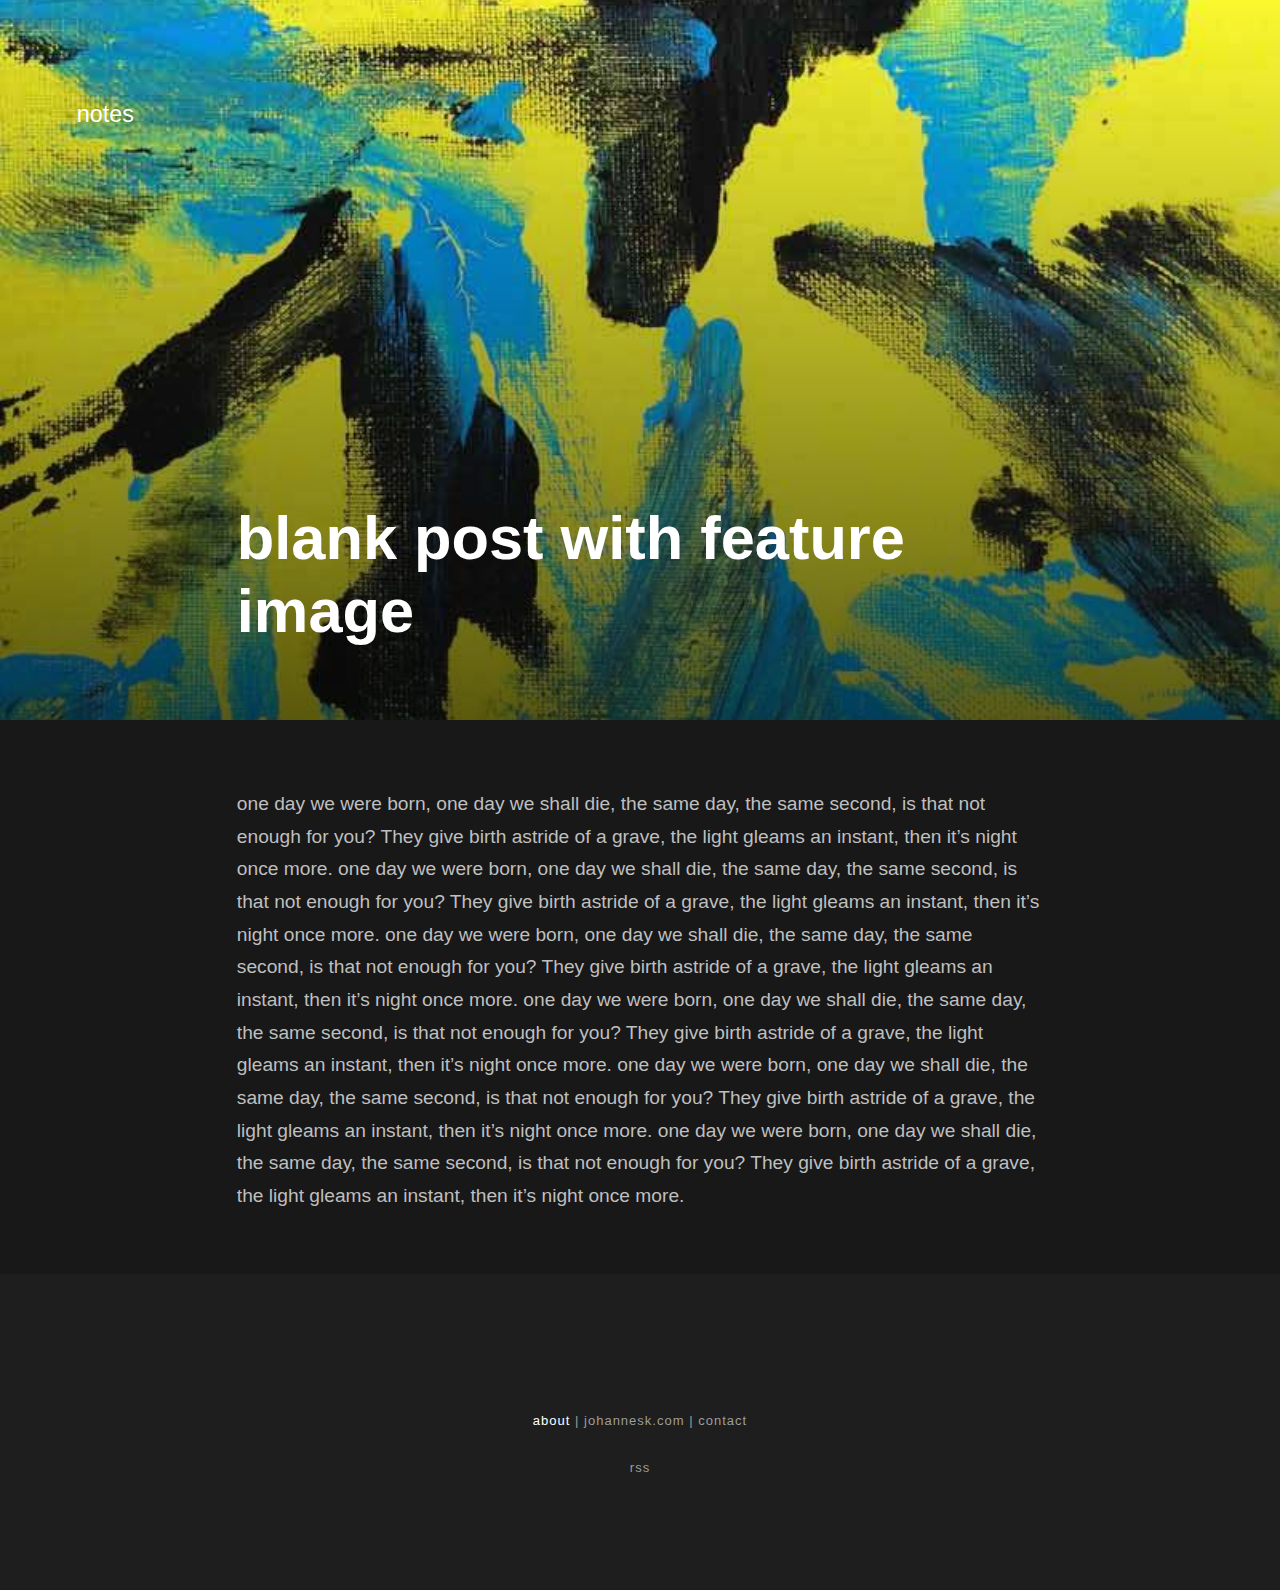
==== blank-post-with-feature-image/index.html @ 32d0b56f "Updated from Publii" ====
<!DOCTYPE html><html lang="en-gb"><head><meta charset="utf-8"><meta http-equiv="X-UA-Compatible" content="IE=edge"><meta name="viewport" content="width=device-width,initial-scale=1"><title>blank post with feature image - notes</title><meta name="description" content="one day we were born, one day we shall die, the same day, the same second, is that not enough for you? They give birth astride of a grave, the light gleams an instant, then it’s night once more. one day we were born, one day we shall die, the same day, the same second, is that not enough for you? They give birth astride of a grave, the light gleams an instant, then it’s night once more. one day we were born, one day we shall die, the same day, the same second, is that not enough for you? They give birth astride of a grave, the light gleams an instant, then it’s night once more. one day we were born, one day we shall die, the same day, the same second, is that not enough for you? They give birth astride of a grave, the light gleams an instant, then it’s night once more. one day we were born, one day we shall die, the same day, the same second, is that not enough for you? They give birth astride of a grave, the light gleams an instant, then it’s night once more. one day we were born, one day we shall die, the same day, the same second, is that not enough for you? They give birth astride of a grave, the light gleams an instant, then it’s night once more."><meta name="generator" content="Publii Open-Source CMS for Static Site"><link rel="canonical" href="https://everythingness.github.io/notes/blank-post-with-feature-image/"><link rel="alternate" type="application/atom+xml" href="https://everythingness.github.io/notes/feed.xml"><link rel="alternate" type="application/json" href="https://everythingness.github.io/notes/feed.json"><meta property="og:title" content="blank post with feature image"><meta property="og:image" content="https://everythingness.github.io/notes/media/posts/31/rhino-painting-yellow-st-louis-zoo.jpg"><meta property="og:image:width" content="800"><meta property="og:image:height" content="651"><meta property="og:site_name" content="notes"><meta property="og:description" content="one day we were born, one day we shall die, the same day, the same second, is that not enough for you? They give birth astride of a grave, the light gleams an instant, then it’s night once more. one day we were born, one day we shall die, the same day, the same second, is that not enough for you? They give birth astride of a grave, the light gleams an instant, then it’s night once more. one day we were born, one day we shall die, the same day, the same second, is that not enough for you? They give birth astride of a grave, the light gleams an instant, then it’s night once more. one day we were born, one day we shall die, the same day, the same second, is that not enough for you? They give birth astride of a grave, the light gleams an instant, then it’s night once more. one day we were born, one day we shall die, the same day, the same second, is that not enough for you? They give birth astride of a grave, the light gleams an instant, then it’s night once more. one day we were born, one day we shall die, the same day, the same second, is that not enough for you? They give birth astride of a grave, the light gleams an instant, then it’s night once more."><meta property="og:url" content="https://everythingness.github.io/notes/blank-post-with-feature-image/"><meta property="og:type" content="article"><link rel="shortcut icon" href="https://everythingness.github.io/notes/media/website/jk_icon.png" type="image/x-icon"><link rel="stylesheet" href="https://everythingness.github.io/notes/assets/css/style.css?v=6c4f8120679f896805d726a3e9fd779d"><script type="application/ld+json">{"@context":"http://schema.org","@type":"Article","mainEntityOfPage":{"@type":"WebPage","@id":"https://everythingness.github.io/notes/blank-post-with-feature-image/"},"headline":"blank post with feature image","datePublished":"2022-10-08T09:14","dateModified":"2022-10-08T09:14","image":{"@type":"ImageObject","url":"https://everythingness.github.io/notes/media/posts/31/rhino-painting-yellow-st-louis-zoo.jpg","height":651,"width":800},"description":"one day we were born, one day we shall die, the same day, the same second, is that not enough for you? They give birth astride of a grave, the light gleams an instant, then it’s night once more. one day we were born, one day we shall die, the same day, the same second, is that not enough for you? They give birth astride of a grave, the light gleams an instant, then it’s night once more. one day we were born, one day we shall die, the same day, the same second, is that not enough for you? They give birth astride of a grave, the light gleams an instant, then it’s night once more. one day we were born, one day we shall die, the same day, the same second, is that not enough for you? They give birth astride of a grave, the light gleams an instant, then it’s night once more. one day we were born, one day we shall die, the same day, the same second, is that not enough for you? They give birth astride of a grave, the light gleams an instant, then it’s night once more. one day we were born, one day we shall die, the same day, the same second, is that not enough for you? They give birth astride of a grave, the light gleams an instant, then it’s night once more.","author":{"@type":"Person","name":"johannesk","url":"https://everythingness.github.io/notes/authors/johannesk/"},"publisher":{"@type":"Organization","name":"johannesk"}}</script><script>if(!sessionStorage.getItem("_swa")&&document.referrer.indexOf(location.protocol+"//"+location.host)!== 0){fetch("https://counter.dev/track?"+new URLSearchParams({referrer:document.referrer,screen:screen.width+"x"+screen.height,user:"everythingness",utcoffset:"1"}))};sessionStorage.setItem("_swa","1");</script></head><body><div class="site-container"><header class="top" id="js-header"><a class="logo" href="https://everythingness.github.io/notes/">notes</a></header><main><article class="post"><div class="hero"><figure class="hero__image hero__image--overlay"><img src="https://everythingness.github.io/notes/media/posts/31/rhino-painting-yellow-st-louis-zoo.jpg" srcset="https://everythingness.github.io/notes/media/posts/31/responsive/rhino-painting-yellow-st-louis-zoo-xs.jpg 300w, https://everythingness.github.io/notes/media/posts/31/responsive/rhino-painting-yellow-st-louis-zoo-sm.jpg 480w, https://everythingness.github.io/notes/media/posts/31/responsive/rhino-painting-yellow-st-louis-zoo-md.jpg 768w, https://everythingness.github.io/notes/media/posts/31/responsive/rhino-painting-yellow-st-louis-zoo-lg.jpg 1024w, https://everythingness.github.io/notes/media/posts/31/responsive/rhino-painting-yellow-st-louis-zoo-xl.jpg 1360w, https://everythingness.github.io/notes/media/posts/31/responsive/rhino-painting-yellow-st-louis-zoo-2xl.jpg 1600w" sizes="(max-width: 1600px) 100vw, 1600px" loading="eager" height="651" width="800" alt=""></figure><header class="hero__content"><div class="wrapper"><h1>blank post with feature image</h1></div></header></div><div class="wrapper post__entry"><p>one day we were born, one day we shall die, the same day, the same second, is that not enough for you? They give birth astride of a grave, the light gleams an instant, then it’s night once more. one day we were born, one day we shall die, the same day, the same second, is that not enough for you? They give birth astride of a grave, the light gleams an instant, then it’s night once more. one day we were born, one day we shall die, the same day, the same second, is that not enough for you? They give birth astride of a grave, the light gleams an instant, then it’s night once more. one day we were born, one day we shall die, the same day, the same second, is that not enough for you? They give birth astride of a grave, the light gleams an instant, then it’s night once more. one day we were born, one day we shall die, the same day, the same second, is that not enough for you? They give birth astride of a grave, the light gleams an instant, then it’s night once more. one day we were born, one day we shall die, the same day, the same second, is that not enough for you? They give birth astride of a grave, the light gleams an instant, then it’s night once more.</p></div></article></main><footer class="footer"><div class="footer__copyright"><p class="align-center"><a href="http://diary.johannesk.com/about/" title="about the diary">about</a> | johannesk.com | contact</p><p class="align-center">rss</p></div></footer></div><script defer="defer" src="https://everythingness.github.io/notes/assets/js/scripts.min.js?v=f47c11534595205f20935f0db2a62a85"></script><script>window.publiiThemeMenuConfig={mobileMenuMode:'sidebar',animationSpeed:300,submenuWidth: 'auto',doubleClickTime:500,mobileMenuExpandableSubmenus:true,relatedContainerForOverlayMenuSelector:'.top'};</script><script>var images = document.querySelectorAll('img[loading]');

        for (var i = 0; i < images.length; i++) {
            if (images[i].complete) {
                images[i].classList.add('is-loaded');
            } else {
                images[i].addEventListener('load', function () {
                    this.classList.add('is-loaded');
                }, false);
            }
        }</script></body></html>
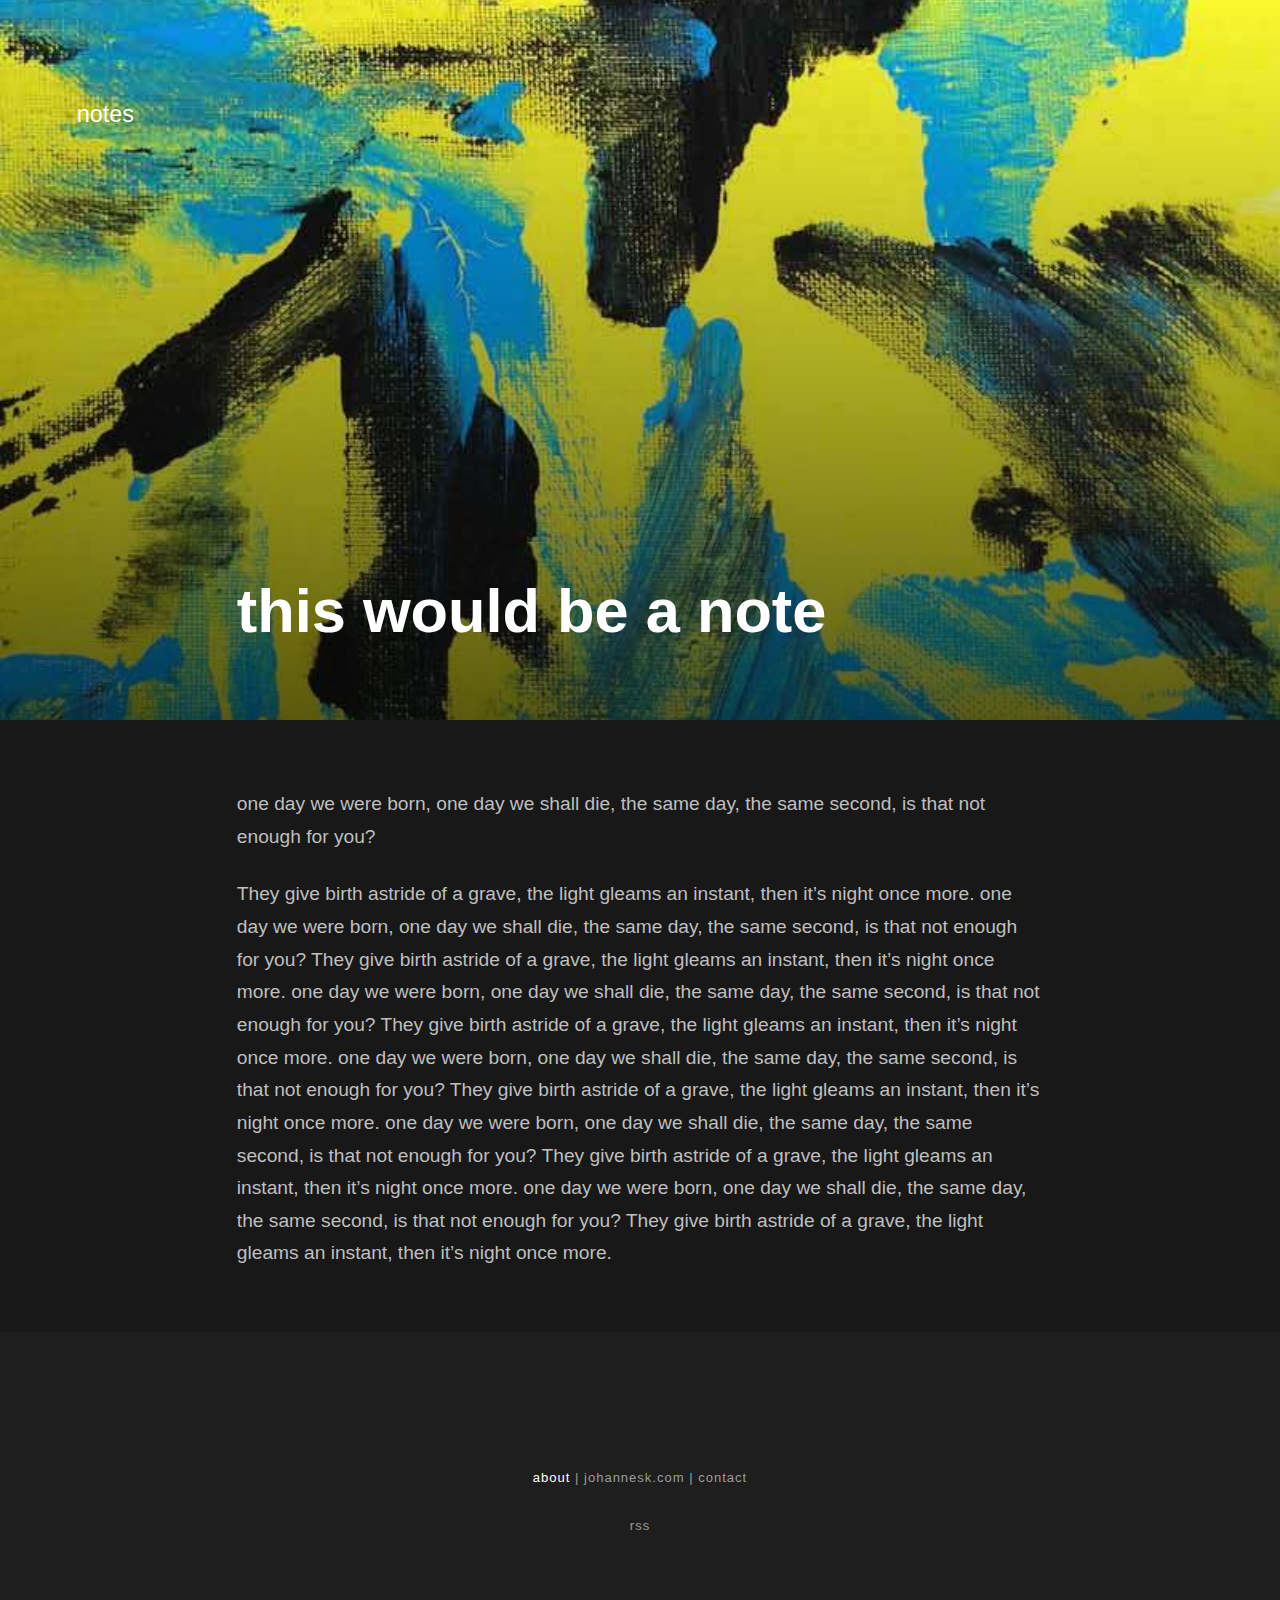
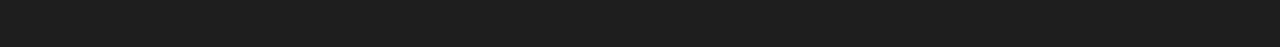
==== commit 882aa0a1: "Updated from Publii" ====
--- a/blank-post-with-feature-image/index.html
+++ b/blank-post-with-feature-image/index.html
@@ -1,4 +1,4 @@
-<!DOCTYPE html><html lang="en-gb"><head><meta charset="utf-8"><meta http-equiv="X-UA-Compatible" content="IE=edge"><meta name="viewport" content="width=device-width,initial-scale=1"><title>blank post with feature image - notes</title><meta name="description" content="one day we were born, one day we shall die, the same day, the same second, is that not enough for you? They give birth astride of a grave, the light gleams an instant, then it’s night once more. one day we were born, one day we shall die, the same day, the same second, is that not enough for you? They give birth astride of a grave, the light gleams an instant, then it’s night once more. one day we were born, one day we shall die, the same day, the same second, is that not enough for you? They give birth astride of a grave, the light gleams an instant, then it’s night once more. one day we were born, one day we shall die, the same day, the same second, is that not enough for you? They give birth astride of a grave, the light gleams an instant, then it’s night once more. one day we were born, one day we shall die, the same day, the same second, is that not enough for you? They give birth astride of a grave, the light gleams an instant, then it’s night once more. one day we were born, one day we shall die, the same day, the same second, is that not enough for you? They give birth astride of a grave, the light gleams an instant, then it’s night once more."><meta name="generator" content="Publii Open-Source CMS for Static Site"><link rel="canonical" href="https://everythingness.github.io/notes/blank-post-with-feature-image/"><link rel="alternate" type="application/atom+xml" href="https://everythingness.github.io/notes/feed.xml"><link rel="alternate" type="application/json" href="https://everythingness.github.io/notes/feed.json"><meta property="og:title" content="blank post with feature image"><meta property="og:image" content="https://everythingness.github.io/notes/media/posts/31/rhino-painting-yellow-st-louis-zoo.jpg"><meta property="og:image:width" content="800"><meta property="og:image:height" content="651"><meta property="og:site_name" content="notes"><meta property="og:description" content="one day we were born, one day we shall die, the same day, the same second, is that not enough for you? They give birth astride of a grave, the light gleams an instant, then it’s night once more. one day we were born, one day we shall die, the same day, the same second, is that not enough for you? They give birth astride of a grave, the light gleams an instant, then it’s night once more. one day we were born, one day we shall die, the same day, the same second, is that not enough for you? They give birth astride of a grave, the light gleams an instant, then it’s night once more. one day we were born, one day we shall die, the same day, the same second, is that not enough for you? They give birth astride of a grave, the light gleams an instant, then it’s night once more. one day we were born, one day we shall die, the same day, the same second, is that not enough for you? They give birth astride of a grave, the light gleams an instant, then it’s night once more. one day we were born, one day we shall die, the same day, the same second, is that not enough for you? They give birth astride of a grave, the light gleams an instant, then it’s night once more."><meta property="og:url" content="https://everythingness.github.io/notes/blank-post-with-feature-image/"><meta property="og:type" content="article"><link rel="shortcut icon" href="https://everythingness.github.io/notes/media/website/jk_icon.png" type="image/x-icon"><link rel="stylesheet" href="https://everythingness.github.io/notes/assets/css/style.css?v=6c4f8120679f896805d726a3e9fd779d"><script type="application/ld+json">{"@context":"http://schema.org","@type":"Article","mainEntityOfPage":{"@type":"WebPage","@id":"https://everythingness.github.io/notes/blank-post-with-feature-image/"},"headline":"blank post with feature image","datePublished":"2022-10-08T09:14","dateModified":"2022-10-08T09:14","image":{"@type":"ImageObject","url":"https://everythingness.github.io/notes/media/posts/31/rhino-painting-yellow-st-louis-zoo.jpg","height":651,"width":800},"description":"one day we were born, one day we shall die, the same day, the same second, is that not enough for you? They give birth astride of a grave, the light gleams an instant, then it’s night once more. one day we were born, one day we shall die, the same day, the same second, is that not enough for you? They give birth astride of a grave, the light gleams an instant, then it’s night once more. one day we were born, one day we shall die, the same day, the same second, is that not enough for you? They give birth astride of a grave, the light gleams an instant, then it’s night once more. one day we were born, one day we shall die, the same day, the same second, is that not enough for you? They give birth astride of a grave, the light gleams an instant, then it’s night once more. one day we were born, one day we shall die, the same day, the same second, is that not enough for you? They give birth astride of a grave, the light gleams an instant, then it’s night once more. one day we were born, one day we shall die, the same day, the same second, is that not enough for you? They give birth astride of a grave, the light gleams an instant, then it’s night once more.","author":{"@type":"Person","name":"johannesk","url":"https://everythingness.github.io/notes/authors/johannesk/"},"publisher":{"@type":"Organization","name":"johannesk"}}</script><script>if(!sessionStorage.getItem("_swa")&&document.referrer.indexOf(location.protocol+"//"+location.host)!== 0){fetch("https://counter.dev/track?"+new URLSearchParams({referrer:document.referrer,screen:screen.width+"x"+screen.height,user:"everythingness",utcoffset:"1"}))};sessionStorage.setItem("_swa","1");</script></head><body><div class="site-container"><header class="top" id="js-header"><a class="logo" href="https://everythingness.github.io/notes/">notes</a></header><main><article class="post"><div class="hero"><figure class="hero__image hero__image--overlay"><img src="https://everythingness.github.io/notes/media/posts/31/rhino-painting-yellow-st-louis-zoo.jpg" srcset="https://everythingness.github.io/notes/media/posts/31/responsive/rhino-painting-yellow-st-louis-zoo-xs.jpg 300w, https://everythingness.github.io/notes/media/posts/31/responsive/rhino-painting-yellow-st-louis-zoo-sm.jpg 480w, https://everythingness.github.io/notes/media/posts/31/responsive/rhino-painting-yellow-st-louis-zoo-md.jpg 768w, https://everythingness.github.io/notes/media/posts/31/responsive/rhino-painting-yellow-st-louis-zoo-lg.jpg 1024w, https://everythingness.github.io/notes/media/posts/31/responsive/rhino-painting-yellow-st-louis-zoo-xl.jpg 1360w, https://everythingness.github.io/notes/media/posts/31/responsive/rhino-painting-yellow-st-louis-zoo-2xl.jpg 1600w" sizes="(max-width: 1600px) 100vw, 1600px" loading="eager" height="651" width="800" alt=""></figure><header class="hero__content"><div class="wrapper"><h1>blank post with feature image</h1></div></header></div><div class="wrapper post__entry"><p>one day we were born, one day we shall die, the same day, the same second, is that not enough for you? They give birth astride of a grave, the light gleams an instant, then it’s night once more. one day we were born, one day we shall die, the same day, the same second, is that not enough for you? They give birth astride of a grave, the light gleams an instant, then it’s night once more. one day we were born, one day we shall die, the same day, the same second, is that not enough for you? They give birth astride of a grave, the light gleams an instant, then it’s night once more. one day we were born, one day we shall die, the same day, the same second, is that not enough for you? They give birth astride of a grave, the light gleams an instant, then it’s night once more. one day we were born, one day we shall die, the same day, the same second, is that not enough for you? They give birth astride of a grave, the light gleams an instant, then it’s night once more. one day we were born, one day we shall die, the same day, the same second, is that not enough for you? They give birth astride of a grave, the light gleams an instant, then it’s night once more.</p></div></article></main><footer class="footer"><div class="footer__copyright"><p class="align-center"><a href="http://diary.johannesk.com/about/" title="about the diary">about</a> | johannesk.com | contact</p><p class="align-center">rss</p></div></footer></div><script defer="defer" src="https://everythingness.github.io/notes/assets/js/scripts.min.js?v=f47c11534595205f20935f0db2a62a85"></script><script>window.publiiThemeMenuConfig={mobileMenuMode:'sidebar',animationSpeed:300,submenuWidth: 'auto',doubleClickTime:500,mobileMenuExpandableSubmenus:true,relatedContainerForOverlayMenuSelector:'.top'};</script><script>var images = document.querySelectorAll('img[loading]');
+<!DOCTYPE html><html lang="en-gb"><head><meta charset="utf-8"><meta http-equiv="X-UA-Compatible" content="IE=edge"><meta name="viewport" content="width=device-width,initial-scale=1"><title>this would be a note - notes</title><meta name="description" content="one day we were born, one day we shall die, the same day, the same second, is that not enough for you? They give birth astride of a grave, the light gleams an instant, then it’s night once more. one day we were born, one day we shall die, the same day, the same second, is that not enough for you? They give birth astride of a grave, the light gleams an instant, then it’s night once more. one day we were born, one day we shall die, the same day, the same second, is that not enough for you? They give birth astride of a grave, the light gleams an instant, then it’s night once more. one day we were born, one day we shall die, the same day, the same second, is that not enough for you? They give birth astride of a grave, the light gleams an instant, then it’s night once more. one day we were born, one day we shall die, the same day, the same second, is that not enough for you? They give birth astride of a grave, the light gleams an instant, then it’s night once more. one day we were born, one day we shall die, the same day, the same second, is that not enough for you? They give birth astride of a grave, the light gleams an instant, then it’s night once more."><meta name="generator" content="Publii Open-Source CMS for Static Site"><link rel="canonical" href="https://everythingness.github.io/notes/blank-post-with-feature-image/"><link rel="alternate" type="application/atom+xml" href="https://everythingness.github.io/notes/feed.xml"><link rel="alternate" type="application/json" href="https://everythingness.github.io/notes/feed.json"><meta property="og:title" content="this would be a note"><meta property="og:image" content="https://everythingness.github.io/notes/media/posts/31/rhino-painting-yellow-st-louis-zoo.jpg"><meta property="og:image:width" content="800"><meta property="og:image:height" content="651"><meta property="og:site_name" content="notes"><meta property="og:description" content="one day we were born, one day we shall die, the same day, the same second, is that not enough for you? They give birth astride of a grave, the light gleams an instant, then it’s night once more. one day we were born, one day we shall die, the same day, the same second, is that not enough for you? They give birth astride of a grave, the light gleams an instant, then it’s night once more. one day we were born, one day we shall die, the same day, the same second, is that not enough for you? They give birth astride of a grave, the light gleams an instant, then it’s night once more. one day we were born, one day we shall die, the same day, the same second, is that not enough for you? They give birth astride of a grave, the light gleams an instant, then it’s night once more. one day we were born, one day we shall die, the same day, the same second, is that not enough for you? They give birth astride of a grave, the light gleams an instant, then it’s night once more. one day we were born, one day we shall die, the same day, the same second, is that not enough for you? They give birth astride of a grave, the light gleams an instant, then it’s night once more."><meta property="og:url" content="https://everythingness.github.io/notes/blank-post-with-feature-image/"><meta property="og:type" content="article"><link rel="shortcut icon" href="https://everythingness.github.io/notes/media/website/jk_icon.png" type="image/x-icon"><link rel="stylesheet" href="https://everythingness.github.io/notes/assets/css/style.css?v=6c4f8120679f896805d726a3e9fd779d"><script type="application/ld+json">{"@context":"http://schema.org","@type":"Article","mainEntityOfPage":{"@type":"WebPage","@id":"https://everythingness.github.io/notes/blank-post-with-feature-image/"},"headline":"this would be a note","datePublished":"2022-10-08T09:14","dateModified":"2023-02-01T13:11","image":{"@type":"ImageObject","url":"https://everythingness.github.io/notes/media/posts/31/rhino-painting-yellow-st-louis-zoo.jpg","height":651,"width":800},"description":"one day we were born, one day we shall die, the same day, the same second, is that not enough for you? They give birth astride of a grave, the light gleams an instant, then it’s night once more. one day we were born, one day we shall die, the same day, the same second, is that not enough for you? They give birth astride of a grave, the light gleams an instant, then it’s night once more. one day we were born, one day we shall die, the same day, the same second, is that not enough for you? They give birth astride of a grave, the light gleams an instant, then it’s night once more. one day we were born, one day we shall die, the same day, the same second, is that not enough for you? They give birth astride of a grave, the light gleams an instant, then it’s night once more. one day we were born, one day we shall die, the same day, the same second, is that not enough for you? They give birth astride of a grave, the light gleams an instant, then it’s night once more. one day we were born, one day we shall die, the same day, the same second, is that not enough for you? They give birth astride of a grave, the light gleams an instant, then it’s night once more.","author":{"@type":"Person","name":"johannesk","url":"https://everythingness.github.io/notes/authors/johannesk/"},"publisher":{"@type":"Organization","name":"johannesk"}}</script><script>if(!sessionStorage.getItem("_swa")&&document.referrer.indexOf(location.protocol+"//"+location.host)!== 0){fetch("https://counter.dev/track?"+new URLSearchParams({referrer:document.referrer,screen:screen.width+"x"+screen.height,user:"everythingness",utcoffset:"1"}))};sessionStorage.setItem("_swa","1");</script></head><body><div class="site-container"><header class="top" id="js-header"><a class="logo" href="https://everythingness.github.io/notes/">notes</a></header><main><article class="post"><div class="hero"><figure class="hero__image hero__image--overlay"><img src="https://everythingness.github.io/notes/media/posts/31/rhino-painting-yellow-st-louis-zoo.jpg" srcset="https://everythingness.github.io/notes/media/posts/31/responsive/rhino-painting-yellow-st-louis-zoo-xs.jpg 300w, https://everythingness.github.io/notes/media/posts/31/responsive/rhino-painting-yellow-st-louis-zoo-sm.jpg 480w, https://everythingness.github.io/notes/media/posts/31/responsive/rhino-painting-yellow-st-louis-zoo-md.jpg 768w, https://everythingness.github.io/notes/media/posts/31/responsive/rhino-painting-yellow-st-louis-zoo-lg.jpg 1024w, https://everythingness.github.io/notes/media/posts/31/responsive/rhino-painting-yellow-st-louis-zoo-xl.jpg 1360w, https://everythingness.github.io/notes/media/posts/31/responsive/rhino-painting-yellow-st-louis-zoo-2xl.jpg 1600w" sizes="(max-width: 1600px) 100vw, 1600px" loading="eager" height="651" width="800" alt=""></figure><header class="hero__content"><div class="wrapper"><h1>this would be a note</h1></div></header></div><div class="wrapper post__entry"><p>one day we were born, one day we shall die, the same day, the same second, is that not enough for you?</p><p>They give birth astride of a grave, the light gleams an instant, then it’s night once more. one day we were born, one day we shall die, the same day, the same second, is that not enough for you? They give birth astride of a grave, the light gleams an instant, then it’s night once more. one day we were born, one day we shall die, the same day, the same second, is that not enough for you? They give birth astride of a grave, the light gleams an instant, then it’s night once more. one day we were born, one day we shall die, the same day, the same second, is that not enough for you? They give birth astride of a grave, the light gleams an instant, then it’s night once more. one day we were born, one day we shall die, the same day, the same second, is that not enough for you? They give birth astride of a grave, the light gleams an instant, then it’s night once more. one day we were born, one day we shall die, the same day, the same second, is that not enough for you? They give birth astride of a grave, the light gleams an instant, then it’s night once more.</p></div></article></main><footer class="footer"><div class="footer__copyright"><p class="align-center"><a href="http://diary.johannesk.com/about/" title="about the diary">about</a> | johannesk.com | contact</p><p class="align-center">rss</p></div></footer></div><script defer="defer" src="https://everythingness.github.io/notes/assets/js/scripts.min.js?v=f47c11534595205f20935f0db2a62a85"></script><script>window.publiiThemeMenuConfig={mobileMenuMode:'sidebar',animationSpeed:300,submenuWidth: 'auto',doubleClickTime:500,mobileMenuExpandableSubmenus:true,relatedContainerForOverlayMenuSelector:'.top'};</script><script>var images = document.querySelectorAll('img[loading]');
 
         for (var i = 0; i < images.length; i++) {
             if (images[i].complete) {
